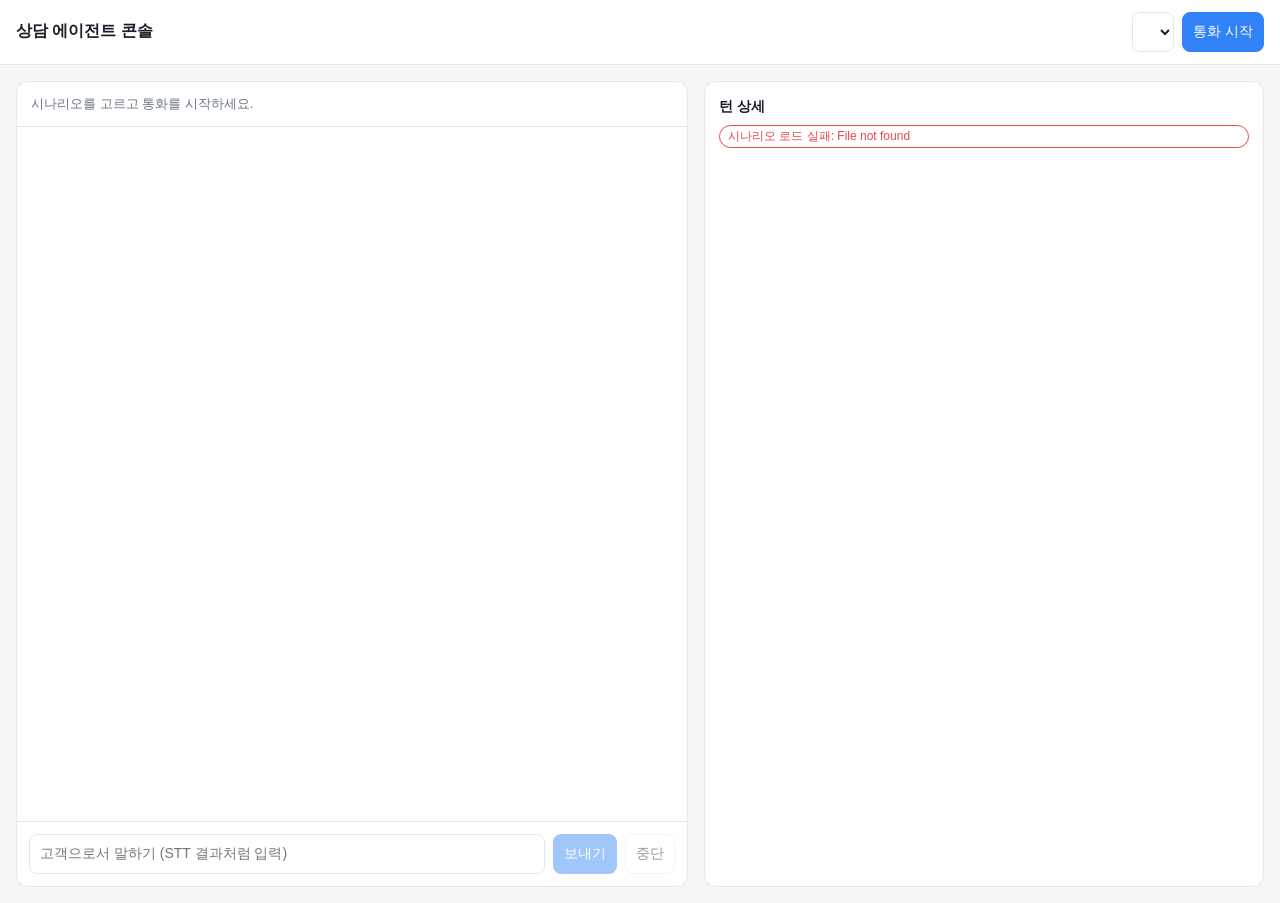
==== web/index.html @ 0a6860da "상담 에이전트 v0: 지식베이스·하이브리드 검색·에이전트·평가 파이프라인·웹 콘솔 - knowledge: 토스 FAQ·판매자 문서 정제, LangChain 마크다운 청킹(표 머리글" ====
<!doctype html>
<html lang="ko">
<head>
  <meta charset="utf-8">
  <meta name="viewport" content="width=device-width, initial-scale=1">
  <title>상담 에이전트 콘솔</title>
  <link rel="stylesheet" href="style.css">
</head>
<body>
  <header class="topbar">
    <h1>상담 에이전트 콘솔</h1>
    <div class="controls">
      <select id="scenario"></select>
      <button id="start" class="primary">통화 시작</button>
    </div>
  </header>

  <main class="layout">
    <section class="call">
      <div id="customer" class="customer-card muted">시나리오를 고르고 통화를 시작하세요.</div>
      <div id="chat" class="chat" aria-live="polite"></div>
      <form id="composer" class="composer">
        <input id="utterance" autocomplete="off" placeholder="고객으로서 말하기 (STT 결과처럼 입력)" disabled>
        <button id="send" class="primary" disabled>보내기</button>
        <button id="stop" type="button" disabled title="응답 생성을 중단 (끼어들기)">중단</button>
      </form>
    </section>

    <aside class="debug">
      <h2>턴 상세</h2>
      <div id="status" class="status muted">대기 중</div>
      <div id="turns"></div>
    </aside>
  </main>

  <script src="app.js"></script>
</body>
</html>
---- web/style.css ----
:root {
  --bg: #f6f7f9;
  --panel: #ffffff;
  --text: #191f28;
  --muted: #6b7684;
  --line: #e5e8eb;
  --accent: #3182f6;
  --accent-text: #ffffff;
  --customer: #e8f3ff;
  --agent: #f2f4f6;
  --ok: #12a150;
  --warn: #d97706;
  --err: #e5484d;
}
@media (prefers-color-scheme: dark) {
  :root {
    --bg: #101216;
    --panel: #181b20;
    --text: #e9edf2;
    --muted: #9aa4b2;
    --line: #2a2f37;
    --accent: #4c93ff;
    --customer: #1d2c45;
    --agent: #222730;
  }
}
* { box-sizing: border-box; }
body {
  margin: 0;
  background: var(--bg);
  color: var(--text);
  font: 14px/1.55 -apple-system, BlinkMacSystemFont, "Pretendard", "Apple SD Gothic Neo", "Noto Sans KR", sans-serif;
}
.muted { color: var(--muted); }

.topbar {
  display: flex; flex-wrap: wrap; gap: 12px; align-items: center; justify-content: space-between;
  padding: 12px 16px; background: var(--panel); border-bottom: 1px solid var(--line);
}
.topbar h1 { font-size: 16px; margin: 0; }
.controls { display: flex; gap: 8px; flex-wrap: wrap; }
select, input, button {
  font: inherit; color: var(--text); background: var(--panel);
  border: 1px solid var(--line); border-radius: 8px; padding: 8px 10px;
}
select { max-width: 70vw; }
button { cursor: pointer; }
button:disabled { opacity: .45; cursor: default; }
button.primary { background: var(--accent); color: var(--accent-text); border-color: var(--accent); }

.layout {
  display: grid; grid-template-columns: minmax(0, 1.2fr) minmax(0, 1fr);
  gap: 16px; padding: 16px; height: calc(100vh - 62px);
}
@media (max-width: 860px) {
  .layout { grid-template-columns: 1fr; height: auto; }
  .chat { min-height: 50vh; }
}
.call, .debug {
  background: var(--panel); border: 1px solid var(--line); border-radius: 12px;
  display: flex; flex-direction: column; min-height: 0;
}
.customer-card { padding: 12px 14px; border-bottom: 1px solid var(--line); font-size: 13px; }
.customer-card b { color: var(--text); }
.orders { margin: 6px 0 0; padding-left: 18px; }

.chat { flex: 1; overflow-y: auto; padding: 14px; display: flex; flex-direction: column; gap: 10px; }
.msg { max-width: 82%; padding: 9px 12px; border-radius: 12px; white-space: pre-wrap; word-break: keep-all; }
.msg.customer { align-self: flex-end; background: var(--customer); }
.msg.agent { align-self: flex-start; background: var(--agent); }
.msg.agent.streaming::after { content: "▍"; animation: blink 1s steps(1) infinite; color: var(--muted); }
.msg .meta { display: block; margin-top: 4px; font-size: 11px; color: var(--muted); }
.msg.system { align-self: center; font-size: 12px; color: var(--muted); background: none; }
@keyframes blink { 50% { opacity: 0; } }

.composer { display: flex; gap: 8px; padding: 12px; border-top: 1px solid var(--line); }
.composer input { flex: 1; min-width: 0; }

.debug { padding: 14px; overflow-y: auto; }
.debug h2 { font-size: 14px; margin: 0 0 8px; }
.status { font-size: 12px; margin-bottom: 10px; }
.turn { border: 1px solid var(--line); border-radius: 10px; padding: 10px 12px; margin-bottom: 10px; font-size: 12.5px; }
.turn h3 { font-size: 13px; margin: 0 0 6px; }
.turn ul { margin: 4px 0; padding-left: 18px; }
.turn .label { color: var(--muted); }
.timings { display: flex; flex-wrap: wrap; gap: 6px; margin-top: 6px; }
.chip { border: 1px solid var(--line); border-radius: 999px; padding: 1px 8px; font-variant-numeric: tabular-nums; }
.chip.ok { color: var(--ok); border-color: var(--ok); }
.chip.warn { color: var(--warn); border-color: var(--warn); }
.chip.err { color: var(--err); border-color: var(--err); }
details { margin-top: 4px; }
pre { margin: 4px 0 0; padding: 8px; background: var(--bg); border-radius: 6px; overflow-x: auto; font-size: 11.5px; }
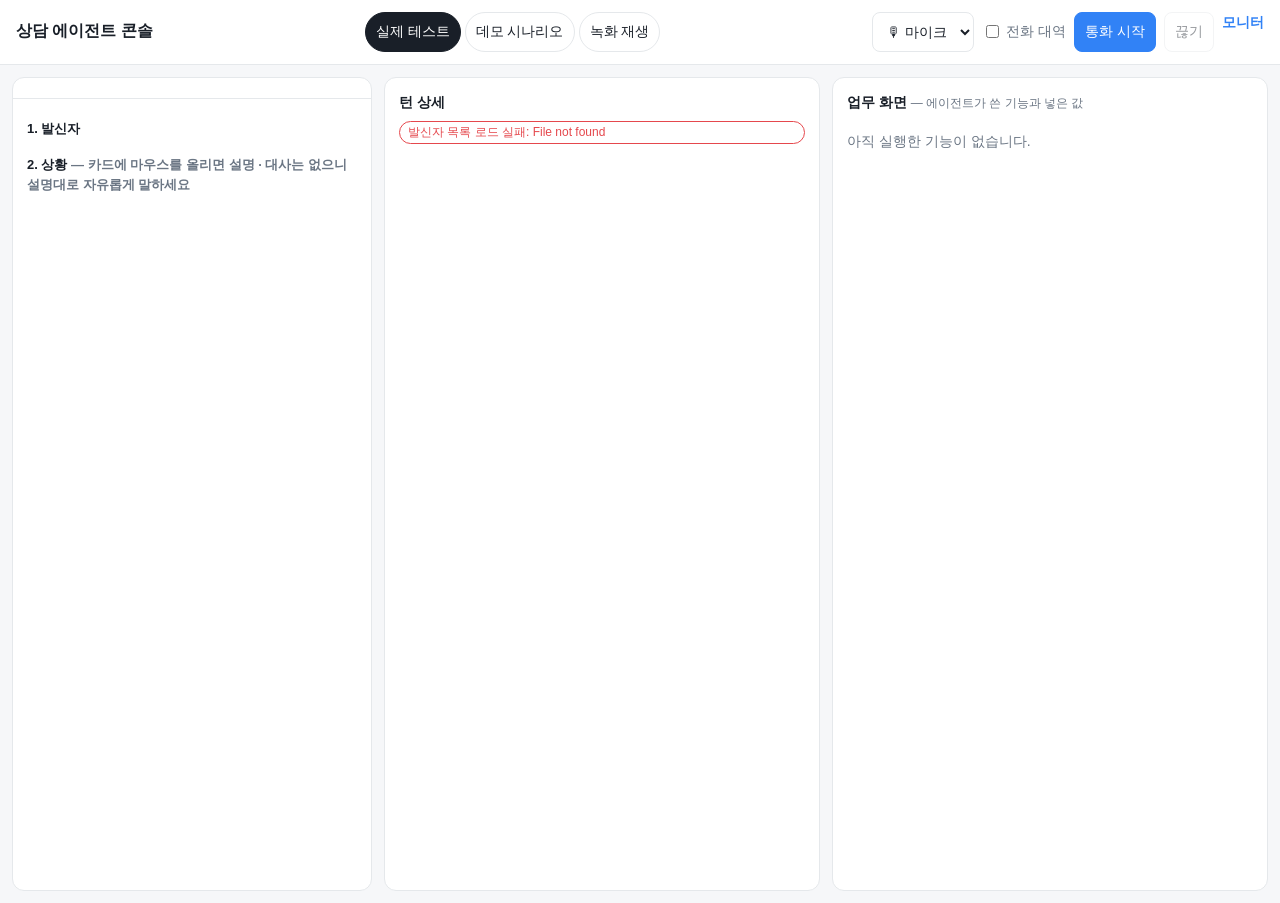
==== commit f495d5bf: "서버·웹: 음성 통화·녹음·데모 탭, 업무 화면·모니터, 실제 테스트용 고객 Co-Authored-By: Claude Opus 5.5 <noreply@anthropic.com>" ====
--- a/web/index.html
+++ b/web/index.html
@@ -9,30 +9,78 @@
 <body>
   <header class="topbar">
     <h1>상담 에이전트 콘솔</h1>
-    <div class="controls">
-      <select id="scenario"></select>
+    <nav class="tabs">
+      <button type="button" data-show="live" class="on">실제 테스트</button>
+      <button type="button" data-show="demos">데모 시나리오</button>
+      <button type="button" data-show="records">녹화 재생</button>
+    </nav>
+    <div class="controls" data-tab="live">
+      <select id="input-mode" title="고객 발화 입력 방식">
+        <option value="voice">🎙 마이크</option>
+        <option value="text">⌨ 텍스트</option>
+      </select>
+      <label class="check" title="전사 전에 8kHz 전화 대역으로 열화"><input type="checkbox" id="degrade"> 전화 대역</label>
       <button id="start" class="primary">통화 시작</button>
+      <button id="hangup" disabled>끊기</button>
+      <a href="monitor.html" class="navlink">모니터</a>
+    </div>
+    <div class="controls" data-tab="records" hidden>
+      <select id="demo-source" title="기록 폴더 (logs: 웹 통화, runs: 평가)"></select>
+      <select id="demo-rec" title="통화 기록 (🎙 음성 통화 · ⌨ 텍스트)"></select>
+      <button id="demo-play" class="primary">재생</button>
+      <button id="demo-add" title="이 기록을 데모 시나리오 탭 목록에 올린다">데모 목록에 추가</button>
+    </div>
+    <div class="controls" data-tab="demos records" hidden>
+      <button id="demo-back" hidden>← 목록</button>
+      <button id="demo-stop" disabled>정지</button>
     </div>
   </header>
 
-  <main class="layout">
+  <main id="main" class="layout" data-view="pick">
     <section class="call">
-      <div id="customer" class="customer-card muted">시나리오를 고르고 통화를 시작하세요.</div>
+      <div id="demo-badge" class="demo-badge" hidden></div>
+      <div id="info" class="info-panel" data-tab="live"></div>
+      <div id="picker" class="picker" data-tab="live">
+        <h3>1. 발신자</h3><div id="callers" class="callers"></div>
+        <h3>2. 상황 <span class="muted">— 카드에 마우스를 올리면 설명 · 대사는 없으니 설명대로 자유롭게 말하세요</span></h3>
+        <div id="situations" class="situations"></div>
+      </div>
+      <div id="demo-list" class="picker" data-tab="demos" hidden></div>
       <div id="chat" class="chat" aria-live="polite"></div>
-      <form id="composer" class="composer">
+      <form id="composer" class="composer" data-tab="live">
         <input id="utterance" autocomplete="off" placeholder="고객으로서 말하기 (STT 결과처럼 입력)" disabled>
         <button id="send" class="primary" disabled>보내기</button>
         <button id="stop" type="button" disabled title="응답 생성을 중단 (끼어들기)">중단</button>
       </form>
+      <div id="voicebar" class="voicebar" hidden>
+        <span id="vadstate" class="chip">듣는 중</span>
+        <div class="meter"><div id="level"></div></div>
+      </div>
+    </section>
+
+    <section class="bo">
+      <h2>업무 화면 <span class="muted">— 에이전트가 쓴 기능과 넣은 값</span></h2>
+      <div id="bo-customer" class="bo-customer"></div>
+      <div id="bo-empty" class="muted">아직 실행한 기능이 없습니다.</div>
+      <div id="bo-list"></div>
     </section>
 
     <aside class="debug">
       <h2>턴 상세</h2>
       <div id="status" class="status muted">대기 중</div>
+      <div id="callstate" class="callstate"></div>
       <div id="turns"></div>
     </aside>
   </main>
 
+  <dialog id="llm-dialog" class="llm-dialog">
+    <header><b id="llm-dialog-title">LLM 호출</b>
+      <form method="dialog"><button>닫기</button></form></header>
+    <div id="llm-dialog-body"></div>
+  </dialog>
+
+  <script src="backoffice.js"></script>
   <script src="app.js"></script>
+  <script src="voice.js"></script>
 </body>
 </html>
--- a/web/style.css
+++ b/web/style.css
@@ -48,24 +48,54 @@
 button:disabled { opacity: .45; cursor: default; }
 button.primary { background: var(--accent); color: var(--accent-text); border-color: var(--accent); }
 
+/* 좌: 통화(채팅) · 우: 진행 상황(턴 상세) · 업무 화면. 좁으면 우측에 둘을 위아래로 */
 .layout {
-  display: grid; grid-template-columns: minmax(0, 1.2fr) minmax(0, 1fr);
-  gap: 16px; padding: 16px; height: calc(100vh - 62px);
-}
-@media (max-width: 860px) {
-  .layout { grid-template-columns: 1fr; height: auto; }
+  display: grid; gap: 12px; padding: 12px; height: calc(100vh - 62px);
+  grid-template-columns: minmax(280px, 360px) minmax(0, 1fr) minmax(0, 1fr);
+  grid-template-rows: minmax(0, 1fr);
+  grid-template-areas: "call debug bo";
+}
+.call { grid-area: call; } .debug { grid-area: debug; } .bo { grid-area: bo; }
+@media (max-width: 1200px) {
+  .layout { grid-template-columns: minmax(260px, 340px) minmax(0, 1fr);
+    grid-template-rows: minmax(0, 1fr) minmax(0, 1fr); grid-template-areas: "call debug" "call bo"; }
+}
+@media (max-width: 700px) {
+  .layout { grid-template-columns: 1fr; grid-template-rows: auto; grid-template-areas: "call" "debug" "bo"; height: auto; }
   .chat { min-height: 50vh; }
 }
-.call, .debug {
+.call, .debug, .bo {
   background: var(--panel); border: 1px solid var(--line); border-radius: 12px;
   display: flex; flex-direction: column; min-height: 0;
 }
-.customer-card { padding: 12px 14px; border-bottom: 1px solid var(--line); font-size: 13px; }
-.customer-card b { color: var(--text); }
-.orders { margin: 6px 0 0; padding-left: 18px; }
+/* 실제 테스트: 테스터용 정보 패널 (고정 위치) — 고른 상황에 필요한 CRM 값 */
+.info-panel { flex: none; max-height: 40%; overflow-y: auto; padding: 10px 14px; border-bottom: 1px solid var(--line); font-size: 13px; }
+.info-panel .who { display: flex; flex-wrap: wrap; gap: 6px; align-items: baseline; }
+.info-panel .sit-now { margin: 6px 0; }
+.info-panel table.info th { white-space: nowrap; vertical-align: top; }
+button.link { margin-left: auto; border: 0; padding: 0; background: none; color: var(--accent); font-size: 12px; }
+
+/* 고르는 화면 (발신자·상황 카드 / 데모 목록) ↔ 통화 화면 */
+.picker { flex: 1; min-height: 0; overflow-y: auto; padding: 10px 14px 120px; }   /* 아래 여백: 마지막 줄 카드의 설명 말풍선 자리 */
+.picker h3 { font-size: 13px; margin: 10px 0 6px; }
+.layout[data-view="pick"] #chat, .layout[data-view="pick"] #composer, .layout[data-view="pick"] #voicebar { display: none; }
+.layout[data-view="chat"] .picker { display: none; }
+.callers { display: flex; flex-direction: column; gap: 6px; }
+.caller, .sit { text-align: left; display: flex; flex-direction: column; gap: 2px; font-size: 13px; }
+.caller .muted, .sit .muted { font-size: 12px; }
+.caller.on, .sit.on { border-color: var(--accent); box-shadow: inset 0 0 0 1px var(--accent); }
+.situations { display: grid; grid-template-columns: repeat(auto-fill, minmax(140px, 1fr)); gap: 6px; }
+.sit { position: relative; }
+.sit.free { border-style: dashed; }
+/* 마우스를 올리면 상황 설명 */
+.sit[data-desc]:hover::after {
+  content: attr(data-desc); position: absolute; left: 0; top: calc(100% + 4px); z-index: 5; width: max(100%, 240px);
+  padding: 8px 10px; border-radius: 8px; background: var(--text); color: var(--panel);
+  font-size: 12px; line-height: 1.5; white-space: normal; pointer-events: none;
+}
 
 .chat { flex: 1; overflow-y: auto; padding: 14px; display: flex; flex-direction: column; gap: 10px; }
-.msg { max-width: 82%; padding: 9px 12px; border-radius: 12px; white-space: pre-wrap; word-break: keep-all; }
+.msg { max-width: 88%; padding: 7px 10px; font-size: 13px; border-radius: 12px; white-space: pre-wrap; word-break: keep-all; }
 .msg.customer { align-self: flex-end; background: var(--customer); }
 .msg.agent { align-self: flex-start; background: var(--agent); }
 .msg.agent.streaming::after { content: "▍"; animation: blink 1s steps(1) infinite; color: var(--muted); }
@@ -90,3 +120,116 @@
 .chip.err { color: var(--err); border-color: var(--err); }
 details { margin-top: 4px; }
 pre { margin: 4px 0 0; padding: 8px; background: var(--bg); border-radius: 6px; overflow-x: auto; font-size: 11.5px; }
+
+/* 실시간 추적 */
+ol.trace { list-style: none; margin: 6px 0; padding: 0; font-size: 12px; }
+ol.trace li { display: grid; grid-template-columns: 64px 18px 1fr; gap: 4px; padding: 2px 0; border-bottom: 1px dashed #eee; }
+ol.trace li .t { color: #999; font-variant-numeric: tabular-nums; }
+ol.trace li .d { color: #666; word-break: break-all; }
+ol.trace li.err { background: #fff1f0; }
+ol.trace li.warn { background: #fffbe6; }
+ol.trace li.ok .i { color: #2e7d32; }
+ol.trace code, .callstate code { font-size: 11px; color: #555; }
+.callstate table { width: 100%; font-size: 12px; border-collapse: collapse; margin-bottom: 8px; }
+.callstate th { text-align: left; width: 72px; color: #777; font-weight: normal; vertical-align: top; }
+.callstate td { word-break: break-all; }
+.callstate h3 { font-size: 13px; margin: 8px 0 4px; }
+
+/* 원문 보기 · 모니터 공통 */
+.navlink { color: var(--accent); text-decoration: none; font-weight: 600; }
+button.raw { font-size: 11px; padding: 0 6px; margin-left: 4px; border: 1px solid var(--line);
+  border-radius: 4px; background: transparent; color: var(--accent); cursor: pointer; }
+.llm-dialog { width: min(960px, calc(100vw - 32px)); max-height: 85vh; padding: 0; border: 1px solid var(--line);
+  border-radius: 10px; background: var(--panel); color: var(--text); }
+.llm-dialog::backdrop { background: rgba(0, 0, 0, .4); }
+.llm-dialog > header { position: sticky; top: 0; display: flex; justify-content: space-between; align-items: center;
+  gap: 12px; padding: 10px 14px; background: var(--panel); border-bottom: 1px solid var(--line); }
+.llm-dialog > div { padding: 8px 14px 14px; }
+.llm-dialog h4 { margin: 12px 0 4px; font-size: 12px; color: var(--muted); text-transform: uppercase; }
+.llm-dialog pre { margin: 0; white-space: pre-wrap; word-break: break-word; font-size: 12px;
+  background: var(--bg); padding: 8px 10px; border-radius: 6px; max-height: 50vh; overflow: auto; }
+.llm-dialog .output pre { border-left: 3px solid var(--accent); }
+
+.monitor { padding: 16px; display: grid; gap: 16px; max-width: 1200px; margin: 0 auto; }
+.tiles { display: grid; grid-template-columns: repeat(auto-fit, minmax(150px, 1fr)); gap: 12px; }
+.tile { background: var(--panel); border: 1px solid var(--line); border-radius: 10px; padding: 12px 14px; }
+.tile .label { font-size: 12px; color: var(--muted); }
+.tile .value { font-size: 22px; font-weight: 700; font-variant-numeric: tabular-nums; }
+.tile .sub { font-size: 12px; color: var(--muted); }
+.tile.warn .value { color: var(--warn); }
+.tile.err .value { color: var(--err); }
+.panel { background: var(--panel); border: 1px solid var(--line); border-radius: 10px; padding: 12px 14px; overflow-x: auto; }
+.panel h2 { font-size: 14px; margin: 0 0 8px; }
+.panel table { width: 100%; border-collapse: collapse; font-variant-numeric: tabular-nums; }
+.panel th, .panel td { text-align: left; padding: 4px 8px; border-bottom: 1px solid var(--line); font-size: 13px; white-space: nowrap; }
+.panel td.num, .panel th.num { text-align: right; }
+.panel td.fails { white-space: normal; color: var(--muted); }
+.pill { display: inline-block; padding: 0 6px; border-radius: 999px; font-size: 12px; background: var(--bg); margin: 1px 2px; }
+.pass { color: var(--ok); font-weight: 600; }
+.fail { color: var(--err); font-weight: 600; }
+.lvl-WARNING { color: var(--warn); }
+.lvl-ERROR, .lvl-CRITICAL { color: var(--err); }
+
+/* 탭 · 음성 */
+.tabs { display: flex; gap: 4px; }
+.tabs button { border-radius: 999px; }
+.tabs button.on { background: var(--text); color: var(--panel); border-color: var(--text); }
+[hidden] { display: none !important; }
+label.check { display: flex; align-items: center; gap: 4px; color: var(--muted); }
+.voicebar { display: flex; align-items: center; gap: 10px; padding: 10px 12px; border-top: 1px solid var(--line); }
+.voicebar .meter { flex: 1; height: 6px; background: var(--line); border-radius: 3px; overflow: hidden; }
+.voicebar .meter div { height: 100%; width: 0; background: var(--accent); transition: width 60ms linear; }
+.demo-badge {
+  padding: 8px 12px; border-bottom: 1px solid var(--line); font-size: 13px;
+  background: color-mix(in srgb, var(--warn) 12%, var(--panel));
+}
+ol.sents { margin: 4px 0; padding-left: 18px; }
+
+/* 업무 화면 */
+.bo { padding: 14px; overflow-y: auto; }
+.bo h2 { font-size: 14px; margin: 0 0 8px; }
+.bo h2 .muted { font-weight: normal; font-size: 12px; }
+.bo-customer { display: flex; gap: 6px; align-items: center; flex-wrap: wrap; font-size: 13px; margin-bottom: 10px; }
+.bo-win { border: 1px solid var(--line); border-radius: 10px; margin-bottom: 10px; overflow: hidden; font-size: 12.5px;
+  animation: bo-in .25s ease-out; }
+@keyframes bo-in { from { opacity: 0; transform: translateY(-6px); } }
+.bo-win header { display: flex; justify-content: space-between; align-items: center; gap: 8px;
+  padding: 7px 10px; background: var(--agent); border-bottom: 1px solid var(--line); }
+.bo-win .menu { font-weight: 600; }
+.bo-win .meta { padding: 4px 10px 0; color: var(--muted); font-size: 11.5px; }
+.bo-win .sub { padding: 6px 10px 2px; color: var(--muted); font-size: 11.5px; }
+.bo-win .note, .bo-win .res { padding: 0 10px; }
+.bo-win .res:not(:empty) { padding-bottom: 10px; }
+.bo-win .foot { color: var(--muted); font-size: 11.5px; margin-top: 4px; }
+dl.form { display: grid; grid-template-columns: max-content 1fr; gap: 4px 10px; margin: 0; padding: 2px 10px 8px; align-items: center; }
+dl.form dt { color: var(--muted); }
+dl.form dd { margin: 0; }
+.field { display: block; padding: 4px 8px; border: 1px solid var(--line); border-radius: 6px; background: var(--bg);
+  white-space: pre-wrap; word-break: break-all; }
+.stamp { font-size: 11.5px; font-weight: 700; padding: 2px 8px; border-radius: 999px; border: 1.5px solid currentColor; }
+.stamp[data-s="run"] { color: var(--accent); }
+.stamp[data-s="ok"] { color: var(--ok); }
+.stamp[data-s="warn"] { color: var(--warn); }
+.stamp[data-s="err"] { color: var(--err); }
+.stamp[data-s="done"] { color: var(--muted); }
+.callout.done { color: var(--muted); background: var(--bg); }
+.callout { margin: 0 0 8px; padding: 6px 8px; border-radius: 6px; border-left: 3px solid currentColor; }
+.callout.warn { color: var(--warn); background: color-mix(in srgb, var(--warn) 10%, transparent); }
+.callout.err { color: var(--err); background: color-mix(in srgb, var(--err) 10%, transparent); }
+table.grid { width: 100%; border-collapse: collapse; font-size: 12px; }
+table.grid th, table.grid td { border-bottom: 1px solid var(--line); padding: 4px 6px; text-align: left; }
+table.grid th { color: var(--muted); font-weight: 500; }
+.pill { display: inline-block; padding: 1px 8px; border-radius: 999px; font-size: 11.5px; background: var(--line); }
+.pill.ok { background: color-mix(in srgb, var(--ok) 18%, transparent); color: var(--ok); }
+.pill.warn { background: color-mix(in srgb, var(--warn) 18%, transparent); color: var(--warn); }
+.pill.err { background: color-mix(in srgb, var(--err) 18%, transparent); color: var(--err); }
+.big { font-size: 14px; font-weight: 600; padding: 4px 0; }
+.big.ok { color: var(--ok); } .big.warn { color: var(--warn); } .big.err { color: var(--err); }
+.gauge { position: relative; height: 18px; background: var(--line); border-radius: 4px; overflow: hidden; margin: 0 0 6px; }
+.gauge div { height: 100%; background: var(--warn); }
+.gauge span { position: absolute; inset: 0; display: flex; align-items: center; padding-left: 8px; font-size: 11.5px; }
+
+details.sources { margin-top: 6px; font-size: 11.5px; color: var(--muted); }
+details.sources summary { cursor: pointer; }
+details.sources ol { margin: 4px 0 0; padding-left: 18px; }
+details.sources a { color: var(--accent); word-break: break-all; }
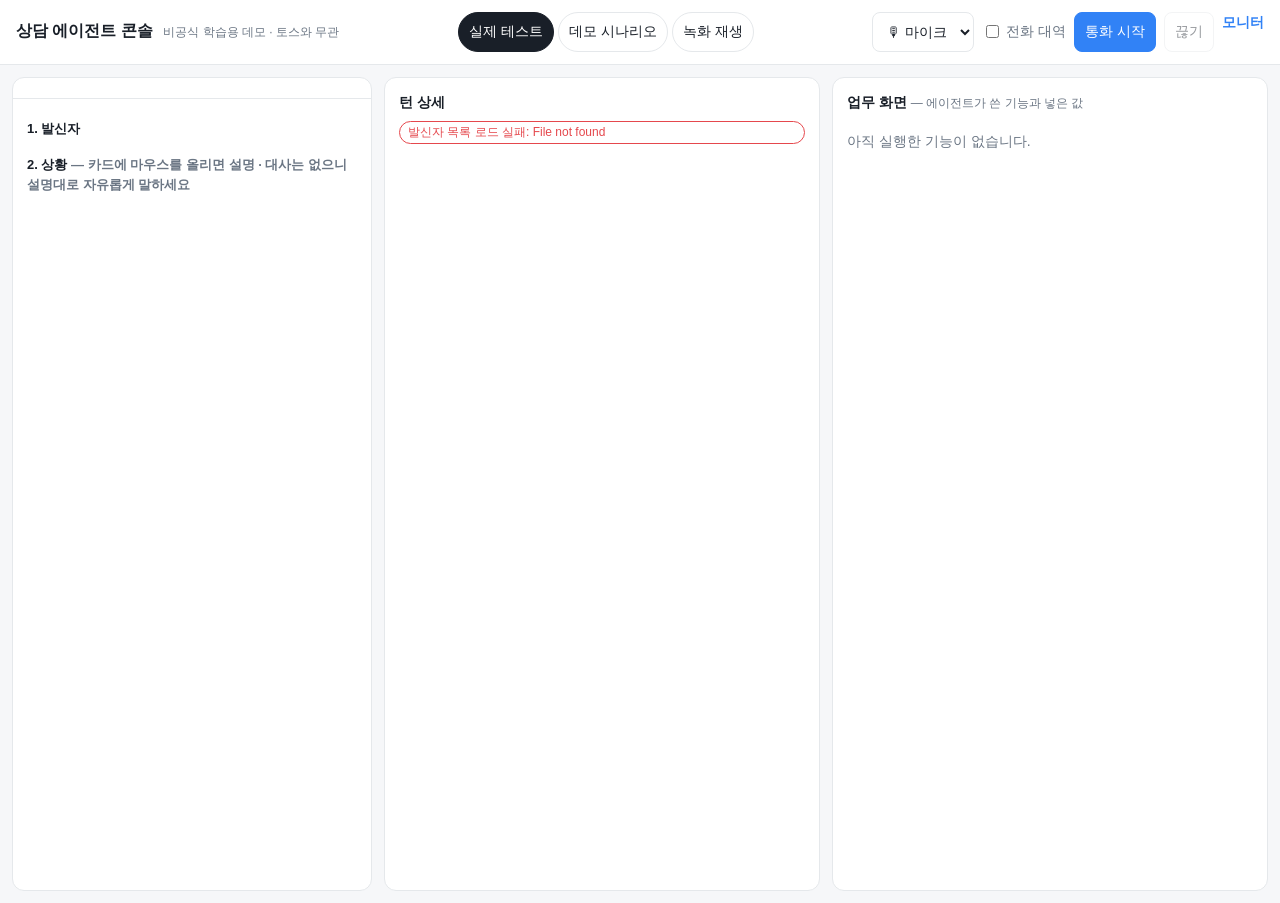
==== commit b0b68d84: "README 추가 (비공식 프로젝트 안내·구조·평가·진행 상황), 웹 화면에 비공식 데모 표시 Co-Authored-By: Claude Opus 5.5 <noreply@anthro" ====
--- a/web/index.html
+++ b/web/index.html
@@ -8,7 +8,7 @@
 </head>
 <body>
   <header class="topbar">
-    <h1>상담 에이전트 콘솔</h1>
+    <h1>상담 에이전트 콘솔 <small class="unofficial">비공식 학습용 데모 · 토스와 무관</small></h1>
     <nav class="tabs">
       <button type="button" data-show="live" class="on">실제 테스트</button>
       <button type="button" data-show="demos">데모 시나리오</button>
--- a/web/style.css
+++ b/web/style.css
@@ -38,6 +38,7 @@
   padding: 12px 16px; background: var(--panel); border-bottom: 1px solid var(--line);
 }
 .topbar h1 { font-size: 16px; margin: 0; }
+.unofficial { font-size: 12px; font-weight: 400; color: var(--muted); margin-left: 6px; }
 .controls { display: flex; gap: 8px; flex-wrap: wrap; }
 select, input, button {
   font: inherit; color: var(--text); background: var(--panel);
